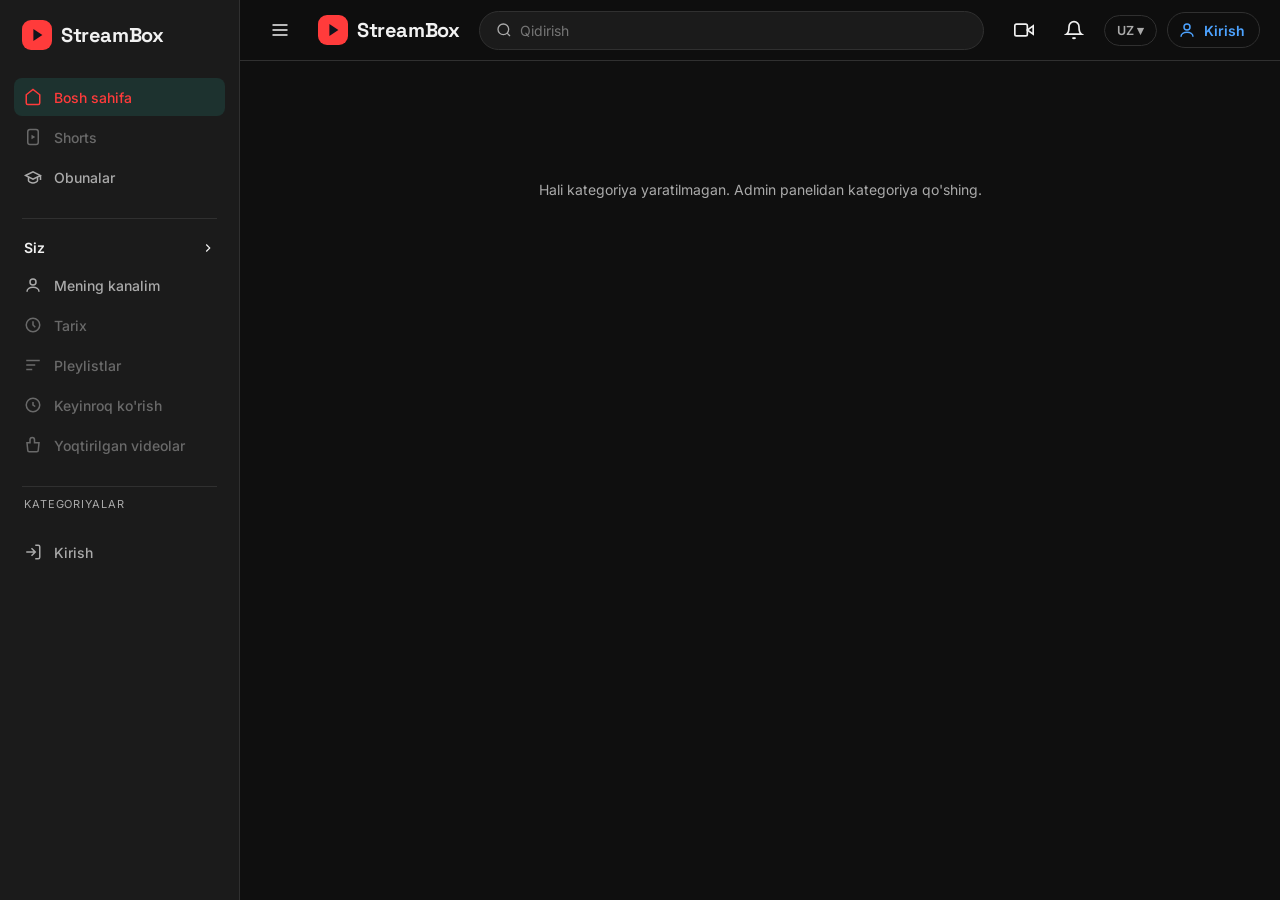
==== home.html @ 116dffca "Ilk commit: kodlar tayyor" ====
<!DOCTYPE html>
<html lang="uz">
<head>
<meta charset="UTF-8">
<meta name="viewport" content="width=device-width, initial-scale=1.0">
<title>StreamBox — Video ulashish va tomosha qilish platformasi</title>
<meta name="description" content="StreamBox — bepul video tomosha qiling, o'z kanalingizni oching, video yuklang va auditoriyangizni toping. O'zbekiston uchun video platforma.">
<meta name="keywords" content="StreamBox, video platforma, video tomosha qilish, video yuklash, onlayn video, kanal ochish">
<meta name="robots" content="index, follow">
<link rel="canonical" href="https://streambox.uz/home.html">
<link rel="icon" type="image/svg+xml" href="img/favicon.svg">

<meta property="og:type" content="website">
<meta property="og:site_name" content="StreamBox">
<meta property="og:title" content="StreamBox — Video ulashish va tomosha qilish platformasi">
<meta property="og:description" content="Bepul video tomosha qiling, o'z kanalingizni oching va video yuklang.">
<meta property="og:url" content="https://streambox.uz/home.html">
<meta property="og:image" content="https://streambox.uz/img/og-cover.png">

<meta name="twitter:card" content="summary_large_image">
<meta name="twitter:title" content="StreamBox — Video ulashish platformasi">
<meta name="twitter:description" content="Bepul video tomosha qiling, o'z kanalingizni oching va video yuklang.">

<link rel="stylesheet" href="css/style.css">
</head>
<body>

<div class="app-shell">
  <aside class="sidebar">
    <div class="logo"><div class="logo-mark"></div>StreamBox</div>

    <div class="nav-group">
      <a href="home.html" class="nav-item active">
        <svg width="18" height="18" viewBox="0 0 24 24" fill="none" stroke="currentColor" stroke-width="2"><path d="M3 9l9-7 9 7v11a2 2 0 01-2 2H5a2 2 0 01-2-2z"/></svg>
        <span data-i18n="home">Bosh sahifa</span>
      </a>
      <a href="#" class="nav-item disabled">
        <svg width="18" height="18" viewBox="0 0 24 24" fill="none" stroke="currentColor" stroke-width="2"><rect x="5" y="2" width="14" height="20" rx="3"/><path d="M10 9l5 3-5 3z" fill="currentColor" stroke="none"/></svg>
        <span data-i18n="shorts">Shorts</span>
      </a>
      <a href="#" class="nav-item" id="subsNavItem">
        <svg width="18" height="18" viewBox="0 0 24 24" fill="none" stroke="currentColor" stroke-width="2"><path d="M22 10v6M2 10l10-5 10 5-10 5z"/><path d="M6 12v5c0 1 3 3 6 3s6-2 6-3v-5"/></svg>
        <span data-i18n="subscriptions">Obunalar</span>
      </a>
    </div>

    <div class="sidebar-divider"></div>

    <div class="nav-group">
      <div class="sidebar-toggle" id="youToggle">
        <span data-i18n="you">Siz</span>
        <svg width="14" height="14" viewBox="0 0 24 24" fill="none" stroke="currentColor" stroke-width="2"><path d="M9 18l6-6-6-6"/></svg>
      </div>
      <a href="#" class="nav-item" id="myChannelItem">
        <svg width="18" height="18" viewBox="0 0 24 24" fill="none" stroke="currentColor" stroke-width="2"><circle cx="12" cy="8" r="4"/><path d="M4 21c0-4 4-6 8-6s8 2 8 6"/></svg>
        <span data-i18n="my_channel">Mening kanalim</span>
      </a>
      <a href="#" class="nav-item disabled">
        <svg width="18" height="18" viewBox="0 0 24 24" fill="none" stroke="currentColor" stroke-width="2"><circle cx="12" cy="12" r="9"/><path d="M12 7v5l3 3"/></svg>
        <span data-i18n="history">Tarix</span>
      </a>
      <a href="#" class="nav-item disabled">
        <svg width="18" height="18" viewBox="0 0 24 24" fill="none" stroke="currentColor" stroke-width="2"><path d="M3 6h18M3 12h12M3 18h8"/></svg>
        <span data-i18n="playlists">Pleylistlar</span>
      </a>
      <a href="#" class="nav-item disabled">
        <svg width="18" height="18" viewBox="0 0 24 24" fill="none" stroke="currentColor" stroke-width="2"><path d="M12 8v4l3 2"/><circle cx="12" cy="12" r="9"/></svg>
        <span data-i18n="watch_later">Keyinroq ko'rish</span>
      </a>
      <a href="#" class="nav-item disabled">
        <svg width="18" height="18" viewBox="0 0 24 24" fill="none" stroke="currentColor" stroke-width="2"><path d="M14 9V5a3 3 0 00-6 0v4H4l1 10a2 2 0 002 2h10a2 2 0 002-2l1-10h-6z"/></svg>
        <span data-i18n="liked_videos">Yoqtirilgan videolar</span>
      </a>
    </div>

    <div class="sidebar-divider"></div>

    <div class="nav-group">
      <div class="nav-label" data-i18n="categories">Kategoriyalar</div>
      <div id="sidebarCategories"></div>
    </div>

    <div class="nav-group" id="authNavGroup" style="margin-top:auto;"></div>
  </aside>

  <div class="main">
    <div class="topbar">
      <div class="topbar-left">
        <button class="hamburger-btn">
          <svg width="20" height="20" viewBox="0 0 24 24" fill="none" stroke="currentColor" stroke-width="2"><path d="M3 6h18M3 12h18M3 18h18"/></svg>
        </button>
        <div class="logo"><div class="logo-mark"></div>StreamBox</div>
      </div>

      <div class="topbar-center">
        <div class="search-box">
          <svg width="16" height="16" viewBox="0 0 24 24" fill="none" stroke="currentColor" stroke-width="2"><circle cx="11" cy="11" r="8"/><path d="M21 21l-4.35-4.35"/></svg>
          <input type="text" id="searchInput" placeholder="Qidirish" data-i18n-placeholder="search_placeholder">
        </div>
      </div>

      <div class="topbar-right">
        <button class="icon-btn" id="uploadBtn" title="Video yuklash">
          <svg width="20" height="20" viewBox="0 0 24 24" fill="none" stroke="currentColor" stroke-width="2"><path d="M23 7l-7 5 7 5V7z"/><rect x="1" y="5" width="15" height="14" rx="2"/></svg>
        </button>
        <button class="icon-btn" id="bellBtn" title="Bildirishnomalar">
          <svg width="20" height="20" viewBox="0 0 24 24" fill="none" stroke="currentColor" stroke-width="2"><path d="M18 8a6 6 0 00-12 0c0 7-3 9-3 9h18s-3-2-3-9"/><path d="M13.73 21a2 2 0 01-3.46 0"/></svg>
          <span class="dot" id="bellDot" style="display:none;"></span>
        </button>
        <div id="langSwitchMount"></div>
        <div id="rightAuthSlot"></div>
      </div>
    </div>

    <div class="categories-row" id="categoriesRow"></div>

    <div class="video-grid" id="videoGrid">
      <div class="loading-state" data-i18n="loading">Yuklanmoqda...</div>
    </div>
  </div>
</div>

<script src="js/api.js"></script>
<script src="js/i18n.js"></script>
<script src="js/layout.js"></script>
<script src="js/home.js"></script>
</body>
</html>
---- css/style.css ----
/* ============================================================
   StreamBox — design tokens
   Theme: dark cinema surface, teal signal accent, gold highlight
   Display: Space Grotesk / Body: Inter / Data: IBM Plex Mono
============================================================ */

@import url('https://fonts.googleapis.com/css2?family=Space+Grotesk:wght@500;600;700&family=Inter:wght@400;500;600&family=IBM+Plex+Mono:wght@500&display=swap');

:root {
  --bg: #0f0f0f;
  --surface: #1b1b1b;
  --surface-hover: #272727;
  --border: #303030;
  --text: #f1f1f1;
  --text-dim: #aaaaaa;
  --accent: #ff3b3b;
  --accent-dim: #c22626;
  --gold: #f5b700;
  --danger: #ff5a5a;

  --font-display: 'Space Grotesk', sans-serif;
  --font-body: 'Inter', sans-serif;
  --font-mono: 'IBM Plex Mono', monospace;

  --radius: 10px;
  --sidebar-w: 240px;
}

* { box-sizing: border-box; }

body {
  margin: 0;
  background: var(--bg);
  color: var(--text);
  font-family: var(--font-body);
  -webkit-font-smoothing: antialiased;
}

a { color: inherit; text-decoration: none; }
button { font-family: inherit; cursor: pointer; }
input, textarea { font-family: inherit; }

::selection { background: var(--accent-dim); color: #fff; }

/* ---------- Logo / signature mark ---------- */
.logo {
  display: flex;
  align-items: center;
  gap: 9px;
  font-family: var(--font-display);
  font-weight: 700;
  font-size: 20px;
  letter-spacing: -0.02em;
}
.logo-mark {
  width: 30px;
  height: 30px;
  border-radius: 9px;
  background: var(--accent);
  position: relative;
  flex-shrink: 0;
  transition: border-radius .25s ease;
}
.logo-mark::after {
  content: "";
  position: absolute;
  top: 50%; left: 50%;
  width: 0; height: 0;
  border-style: solid;
  border-width: 6px 0 6px 9px;
  border-color: transparent transparent transparent #12141c;
  transform: translate(-40%, -50%);
}
.logo:hover .logo-mark { border-radius: 50%; }

/* ---------- Auth pages (login / register / verify) ---------- */
.auth-shell {
  min-height: 100vh;
  display: grid;
  grid-template-columns: 1fr 1fr;
}
@media (max-width: 860px) {
  .auth-shell { grid-template-columns: 1fr; }
  .auth-visual { display: none; }
}

.auth-visual {
  background:
    radial-gradient(circle at 25% 20%, rgba(45,212,191,.18), transparent 45%),
    radial-gradient(circle at 80% 75%, rgba(245,183,0,.12), transparent 40%),
    #0d0f16;
  display: flex;
  flex-direction: column;
  justify-content: center;
  padding: 64px;
  position: relative;
  overflow: hidden;
  border-right: 1px solid var(--border);
}
.auth-visual .scanline {
  position: absolute;
  inset: 0;
  background: repeating-linear-gradient(
    to bottom,
    rgba(255,255,255,0.02) 0px,
    rgba(255,255,255,0.02) 1px,
    transparent 1px,
    transparent 3px
  );
  pointer-events: none;
}
.auth-visual h1 {
  font-family: var(--font-display);
  font-size: 42px;
  line-height: 1.15;
  max-width: 420px;
  margin: 28px 0 12px;
}
.auth-visual p {
  color: var(--text-dim);
  max-width: 380px;
  font-size: 15px;
  line-height: 1.6;
}

.auth-form-col {
  display: flex;
  align-items: center;
  justify-content: center;
  padding: 40px 24px;
}
.auth-card { width: 100%; max-width: 380px; }
.auth-card .logo { margin-bottom: 32px; }
.auth-card h2 {
  font-family: var(--font-display);
  font-size: 26px;
  margin: 0 0 6px;
}
.auth-card .sub {
  color: var(--text-dim);
  font-size: 14px;
  margin: 0 0 28px;
}

.field { margin-bottom: 16px; }
.field label {
  display: block;
  font-size: 13px;
  color: var(--text-dim);
  margin-bottom: 6px;
}
.field input {
  width: 100%;
  background: var(--surface);
  border: 1px solid var(--border);
  border-radius: var(--radius);
  padding: 12px 14px;
  color: var(--text);
  font-size: 14px;
  outline: none;
  transition: border-color .15s ease;
}
.field input:focus { border-color: var(--accent); }
.field-row { display: flex; gap: 12px; }
.field-row .field { flex: 1; }

.btn-primary {
  width: 100%;
  background: var(--accent);
  color: #08221e;
  border: none;
  border-radius: var(--radius);
  padding: 13px;
  font-weight: 600;
  font-size: 14px;
  transition: filter .15s ease, transform .1s ease;
}
.btn-primary:hover { filter: brightness(1.08); }
.btn-primary:active { transform: scale(.98); }
.btn-primary:disabled { opacity: .5; cursor: not-allowed; }

.auth-alt {
  text-align: center;
  margin-top: 20px;
  font-size: 13px;
  color: var(--text-dim);
}
.auth-alt a { color: var(--accent); font-weight: 500; }

.form-msg {
  font-size: 13px;
  border-radius: 8px;
  padding: 10px 12px;
  margin-bottom: 16px;
  display: none;
}
.form-msg.error { background: rgba(255,90,90,.1); color: var(--danger); display: block; }
.form-msg.success { background: rgba(45,212,191,.1); color: var(--accent); display: block; }

.code-inputs { display: flex; gap: 10px; margin-bottom: 20px; }
.code-inputs input {
  width: 44px; height: 52px;
  text-align: center;
  font-family: var(--font-mono);
  font-size: 20px;
  background: var(--surface);
  border: 1px solid var(--border);
  border-radius: 8px;
  color: var(--text);
}
.code-inputs input:focus { border-color: var(--accent); outline: none; }

/* ---------- App shell (home / video pages) ---------- */
.app-shell { display: flex; min-height: 100vh; }

.sidebar {
  width: var(--sidebar-w);
  background: var(--surface);
  border-right: 1px solid var(--border);
  padding: 20px 14px;
  position: sticky;
  top: 0;
  height: 100vh;
  flex-shrink: 0;
}
.sidebar .logo { padding: 0 8px; margin-bottom: 28px; }
.nav-group { margin-bottom: 22px; }
.nav-label {
  font-size: 11px;
  text-transform: uppercase;
  letter-spacing: .08em;
  color: var(--text-dim);
  padding: 0 10px;
  margin-bottom: 8px;
}
.nav-item {
  display: flex;
  align-items: center;
  gap: 12px;
  padding: 10px 10px;
  border-radius: 8px;
  color: var(--text-dim);
  font-size: 14px;
  font-weight: 500;
  margin-bottom: 2px;
  transition: background .12s ease, color .12s ease;
}
.nav-item svg { flex-shrink: 0; }
.nav-item:hover { background: var(--surface-hover); color: var(--text); }
.nav-item.active { background: rgba(45,212,191,.12); color: var(--accent); }

.main {
  flex: 1;
  min-width: 0;
}

.topbar {
  display: flex;
  align-items: center;
  justify-content: space-between;
  gap: 20px;
  padding: 10px 20px;
  border-bottom: 1px solid var(--border);
  position: sticky;
  top: 0;
  background: rgba(15,15,15,.92);
  backdrop-filter: blur(8px);
  z-index: 5;
}
.topbar-left { display: flex; align-items: center; gap: 18px; flex-shrink: 0; }
.topbar-center { flex: 1; display: flex; justify-content: center; }
.topbar-right { display: flex; align-items: center; gap: 10px; flex-shrink: 0; }

.hamburger-btn {
  background: none; border: none; color: var(--text);
  width: 40px; height: 40px; border-radius: 50%;
  display: flex; align-items: center; justify-content: center;
}
.hamburger-btn:hover { background: var(--surface-hover); }

.search-box {
  width: 100%;
  max-width: 600px;
  display: flex;
  align-items: center;
  background: var(--surface);
  border: 1px solid var(--border);
  border-radius: 999px;
  padding: 0 16px;
}
.search-box input {
  flex: 1;
  background: none;
  border: none;
  outline: none;
  color: var(--text);
  padding: 10px 8px;
  font-size: 14px;
}
.search-box svg { color: var(--text-dim); flex-shrink: 0; }

.icon-btn {
  width: 40px; height: 40px;
  border-radius: 50%;
  background: none;
  border: none;
  color: var(--text);
  display: flex; align-items: center; justify-content: center;
  position: relative;
}
.icon-btn:hover { background: var(--surface-hover); }
.icon-btn .dot {
  position: absolute; top: 6px; right: 7px;
  width: 8px; height: 8px; border-radius: 50%;
  background: var(--accent);
  border: 2px solid var(--bg);
}

.avatar-btn {
  width: 34px; height: 34px;
  border-radius: 50%;
  background: linear-gradient(135deg, var(--accent), var(--gold));
  border: none;
  color: #1a0000;
  font-family: var(--font-display);
  font-weight: 700;
  font-size: 14px;
  flex-shrink: 0;
}

.btn-login {
  display: flex; align-items: center; gap: 8px;
  border: 1px solid var(--border);
  background: none;
  color: #4da3ff;
  border-radius: 999px;
  padding: 8px 14px 8px 10px;
  font-size: 14px;
  font-weight: 600;
  white-space: nowrap;
}
.btn-login:hover { background: rgba(77,163,255,.08); }

/* ---------- sidebar section headers / placeholder items ---------- */
.sidebar-divider { height: 1px; background: var(--border); margin: 10px 8px; }
.sidebar-toggle {
  display: flex; align-items: center; justify-content: space-between;
  padding: 10px 10px; color: var(--text); font-size: 14px; font-weight: 600;
  cursor: pointer; border-radius: 8px;
}
.sidebar-toggle:hover { background: var(--surface-hover); }
.nav-item.disabled { opacity: .55; cursor: default; }
.nav-item .live-dot {
  width: 7px; height: 7px; border-radius: 50%;
  background: var(--accent); margin-left: auto;
}

.categories-row {
  display: flex;
  gap: 10px;
  padding: 16px 28px 0;
  overflow-x: auto;
}
.chip {
  white-space: nowrap;
  padding: 8px 16px;
  border-radius: 999px;
  background: var(--surface);
  border: 1px solid var(--border);
  color: var(--text-dim);
  font-size: 13px;
  font-weight: 500;
}
.chip.active { background: var(--text); color: var(--bg); border-color: var(--text); }

.video-grid {
  display: grid;
  grid-template-columns: repeat(auto-fill, minmax(260px, 1fr));
  gap: 24px;
  padding: 24px 28px 60px;
}

.video-card { cursor: pointer; }
.thumb-wrap {
  position: relative;
  border-radius: var(--radius);
  overflow: hidden;
  aspect-ratio: 16/9;
  background: var(--surface);
  border: 1px solid var(--border);
}
.thumb-wrap img {
  width: 100%; height: 100%;
  object-fit: cover;
  display: block;
  transition: transform .3s ease;
}
.video-card:hover .thumb-wrap img { transform: scale(1.04); }

.thumb-wrap .scan {
  position: absolute; inset: 0;
  background: repeating-linear-gradient(to bottom, rgba(45,212,191,0) 0%, rgba(45,212,191,.15) 50%, rgba(45,212,191,0) 100%);
  background-size: 100% 200%;
  opacity: 0;
  transition: opacity .2s ease;
  pointer-events: none;
}
.video-card:hover .scan { opacity: 1; animation: scan-move 1.1s linear infinite; }
@keyframes scan-move { from { background-position-y: 0%; } to { background-position-y: 200%; } }

.duration-badge {
  position: absolute;
  bottom: 8px; right: 8px;
  background: rgba(0,0,0,.75);
  color: #fff;
  font-family: var(--font-mono);
  font-size: 11px;
  padding: 2px 6px;
  border-radius: 4px;
}
.play-badge {
  position: absolute;
  top: 50%; left: 50%;
  transform: translate(-50%,-50%) scale(.8);
  width: 46px; height: 46px;
  border-radius: 50%;
  background: rgba(18,20,28,.55);
  border: 1px solid rgba(255,255,255,.3);
  display: flex; align-items: center; justify-content: center;
  opacity: 0;
  transition: opacity .2s ease, transform .2s ease, border-radius .2s ease;
}
.video-card:hover .play-badge { opacity: 1; transform: translate(-50%,-50%) scale(1); border-radius: 30%; }

.video-meta { display: flex; gap: 10px; margin-top: 10px; }
.channel-avatar {
  width: 34px; height: 34px;
  border-radius: 50%;
  background: var(--surface-hover);
  flex-shrink: 0;
  object-fit: cover;
}
.video-info h3 {
  font-size: 14px;
  font-weight: 600;
  margin: 0 0 4px;
  line-height: 1.35;
  display: -webkit-box;
  -webkit-line-clamp: 2;
  -webkit-box-orient: vertical;
  overflow: hidden;
}
.video-info .channel-name { font-size: 12.5px; color: var(--text-dim); margin: 0 0 2px; }
.video-info .stats {
  font-size: 12px;
  color: var(--text-dim);
  font-family: var(--font-mono);
  margin: 0;
}

.empty-state, .loading-state {
  grid-column: 1 / -1;
  text-align: center;
  color: var(--text-dim);
  padding: 80px 20px;
  font-size: 14px;
}

/* ---------- Watch page ---------- */
.watch-wrap {
  max-width: 1100px;
  margin: 0 auto;
  padding: 24px 28px 60px;
}
.player {
  width: 100%;
  aspect-ratio: 16/9;
  background: #000;
  border-radius: var(--radius);
  overflow: hidden;
  border: 1px solid var(--border);
}
.player video { width: 100%; height: 100%; }

.watch-title {
  font-family: var(--font-display);
  font-size: 22px;
  margin: 18px 0 10px;
}
.watch-subrow {
  display: flex;
  justify-content: space-between;
  align-items: center;
  flex-wrap: wrap;
  gap: 12px;
  padding-bottom: 16px;
  border-bottom: 1px solid var(--border);
}
.watch-channel { display: flex; align-items: center; gap: 12px; }
.watch-channel .channel-avatar { width: 44px; height: 44px; }
.watch-channel .name { font-weight: 600; font-size: 14px; }

.btn-subscribe {
  background: var(--accent);
  color: #08221e;
  border: none;
  border-radius: 999px;
  padding: 10px 20px;
  font-weight: 600;
  font-size: 13px;
}
.btn-ghost {
  background: var(--surface);
  border: 1px solid var(--border);
  color: var(--text);
  border-radius: 999px;
  padding: 10px 18px;
  font-size: 13px;
  font-weight: 500;
  display: flex; align-items: center; gap: 6px;
}

.watch-desc {
  background: var(--surface);
  border: 1px solid var(--border);
  border-radius: var(--radius);
  padding: 16px;
  margin-top: 16px;
  font-size: 13.5px;
  line-height: 1.6;
  color: var(--text-dim);
  font-family: var(--font-mono);
}
.watch-desc .stats-line { color: var(--text); margin-bottom: 8px; font-weight: 500; }

.tag-row { display: flex; gap: 8px; flex-wrap: wrap; margin-top: 14px; }
.tag-pill {
  font-size: 12px;
  color: var(--accent);
  background: rgba(45,212,191,.1);
  padding: 5px 10px;
  border-radius: 999px;
}

/* ---------- Comments ---------- */
.comments-section { margin-top: 28px; }
.comments-section h3 { font-size: 16px; margin: 0 0 16px; }
.comment-input-row { display: flex; align-items: center; gap: 12px; margin-bottom: 20px; }
.comment-input-row .channel-avatar { width: 38px; height: 38px; font-size: 14px; flex-shrink: 0; }
.comment-input-row input {
  width: 100%;
  background: none;
  border: none;
  border-bottom: 1px solid var(--border);
  padding: 8px 2px;
  color: var(--text);
  font-size: 14px;
  outline: none;
}
.comment-input-row input:focus { border-color: var(--accent); }
.comment-item { display: flex; gap: 12px; margin-bottom: 18px; }
.comment-item .channel-avatar { width: 38px; height: 38px; font-size: 14px; flex-shrink: 0; }
.comment-meta { font-size: 12.5px; color: var(--text-dim); margin: 0 0 4px; }
.comment-text { font-size: 14px; margin: 0; line-height: 1.5; }
.comments-empty { color: var(--text-dim); font-size: 13.5px; }

/* ---------- Notifications dropdown ---------- */
.notif-panel {
  position: absolute;
  top: 48px; right: 0;
  width: 320px;
  max-height: 420px;
  overflow-y: auto;
  background: var(--surface);
  border: 1px solid var(--border);
  border-radius: var(--radius);
  box-shadow: 0 12px 30px rgba(0,0,0,.4);
  z-index: 20;
}
.notif-item { padding: 12px 16px; border-bottom: 1px solid var(--border); }
.notif-item:last-child { border-bottom: none; }
.notif-text { font-size: 13.5px; margin: 0 0 4px; color: var(--text); }
.notif-time { font-size: 11.5px; color: var(--text-dim); margin: 0; font-family: var(--font-mono); }
.notif-empty { padding: 24px; text-align: center; color: var(--text-dim); font-size: 13px; }
.icon-btn { position: relative; }

.account-menu { width: 260px; padding: 8px 0; }
.account-menu-head { display: flex; align-items: center; gap: 12px; padding: 10px 16px 14px; }
.account-menu-head .channel-avatar { width: 42px; height: 42px; flex-shrink: 0; }
.account-menu-name { font-size: 14px; font-weight: 600; margin: 0 0 2px; }
.account-menu-email { font-size: 12px; color: var(--text-dim); margin: 0; }
.account-menu-divider { height: 1px; background: var(--border); margin: 4px 0; }
.account-menu-item {
  display: flex; align-items: center; gap: 12px;
  padding: 11px 16px;
  font-size: 13.5px;
  color: var(--text);
}
.account-menu-item:hover { background: var(--surface-hover); }

/* ---------- Channel page ---------- */
.channel-banner {
  width: 100%;
  aspect-ratio: 6/1;
  background: linear-gradient(120deg, var(--surface-hover), var(--surface));
  border-radius: var(--radius);
  overflow: hidden;
  border: 1px solid var(--border);
}
.channel-banner img { width: 100%; height: 100%; object-fit: cover; }
.channel-header {
  display: flex;
  align-items: center;
  gap: 20px;
  padding: 20px 4px 24px;
  flex-wrap: wrap;
}
.channel-header .channel-avatar { width: 88px; height: 88px; border: 3px solid var(--bg); }
.channel-header h1 { font-family: var(--font-display); font-size: 26px; margin: 0 0 6px; }
.channel-header .sub { color: var(--text-dim); font-size: 13.5px; margin: 0; }
.channel-header .actions { margin-left: auto; display: flex; gap: 10px; }
.channel-tabs {
  display: flex; gap: 24px;
  border-bottom: 1px solid var(--border);
  padding: 0 4px;
  margin-bottom: 20px;
}
.channel-tab {
  padding: 12px 2px;
  color: var(--text-dim);
  font-size: 14px;
  font-weight: 500;
  border-bottom: 2px solid transparent;
}
.channel-tab.active { color: var(--text); border-color: var(--accent); }

/* ---------- Forms (upload / create-channel) ---------- */
.form-page { max-width: 640px; margin: 0 auto; padding: 32px 20px 60px; }
.form-page h1 { font-family: var(--font-display); font-size: 24px; margin: 0 0 24px; }
.form-card {
  background: var(--surface);
  border: 1px solid var(--border);
  border-radius: var(--radius);
  padding: 24px;
}
.field textarea {
  width: 100%;
  background: var(--surface);
  border: 1px solid var(--border);
  border-radius: var(--radius);
  padding: 12px 14px;
  color: var(--text);
  font-size: 14px;
  outline: none;
  resize: vertical;
  min-height: 90px;
  font-family: inherit;
}
.field textarea:focus { border-color: var(--accent); }
.field select {
  width: 100%;
  background: var(--surface);
  border: 1px solid var(--border);
  border-radius: var(--radius);
  padding: 12px 14px;
  color: var(--text);
  font-size: 14px;
  outline: none;
}
.file-drop {
  border: 1.5px dashed var(--border);
  border-radius: var(--radius);
  padding: 24px;
  text-align: center;
  color: var(--text-dim);
  font-size: 13.5px;
  cursor: pointer;
  transition: border-color .15s ease, color .15s ease;
}
.file-drop:hover { border-color: var(--accent); color: var(--text); }
.file-drop.has-file { border-color: var(--accent); color: var(--accent); }
.file-drop input { display: none; }
.upload-progress { font-size: 12.5px; color: var(--text-dim); margin-top: 6px; font-family: var(--font-mono); }

/* ---------- Subscriptions / channel grid ---------- */
.channel-card-grid {
  display: grid;
  grid-template-columns: repeat(auto-fill, minmax(220px, 1fr));
  gap: 18px;
  padding: 24px 28px 60px;
}
.channel-card {
  display: flex;
  flex-direction: column;
  align-items: center;
  text-align: center;
  gap: 10px;
  background: var(--surface);
  border: 1px solid var(--border);
  border-radius: var(--radius);
  padding: 22px 16px;
}
.channel-card .channel-avatar { width: 64px; height: 64px; font-size: 20px; }
.channel-card h4 { font-size: 14px; margin: 0; }
.channel-card p { font-size: 12px; color: var(--text-dim); margin: 0; }

/* ---------- Language switcher ---------- */
.lang-switch { position: relative; }
.lang-btn {
  display: flex; align-items: center; gap: 6px;
  background: none; border: 1px solid var(--border);
  color: var(--text-dim);
  border-radius: 999px;
  padding: 7px 12px;
  font-size: 12.5px;
  font-weight: 600;
  text-transform: uppercase;
}
.lang-btn:hover { color: var(--text); border-color: var(--text-dim); }
.lang-menu {
  position: absolute;
  top: 42px; right: 0;
  background: var(--surface);
  border: 1px solid var(--border);
  border-radius: 10px;
  overflow: hidden;
  min-width: 130px;
  box-shadow: 0 12px 30px rgba(0,0,0,.4);
  z-index: 20;
}
.lang-option {
  display: block;
  width: 100%;
  text-align: left;
  padding: 10px 14px;
  background: none;
  border: none;
  color: var(--text);
  font-size: 13.5px;
}
.lang-option:hover { background: var(--surface-hover); }
.lang-option.active { color: var(--accent); font-weight: 600; }
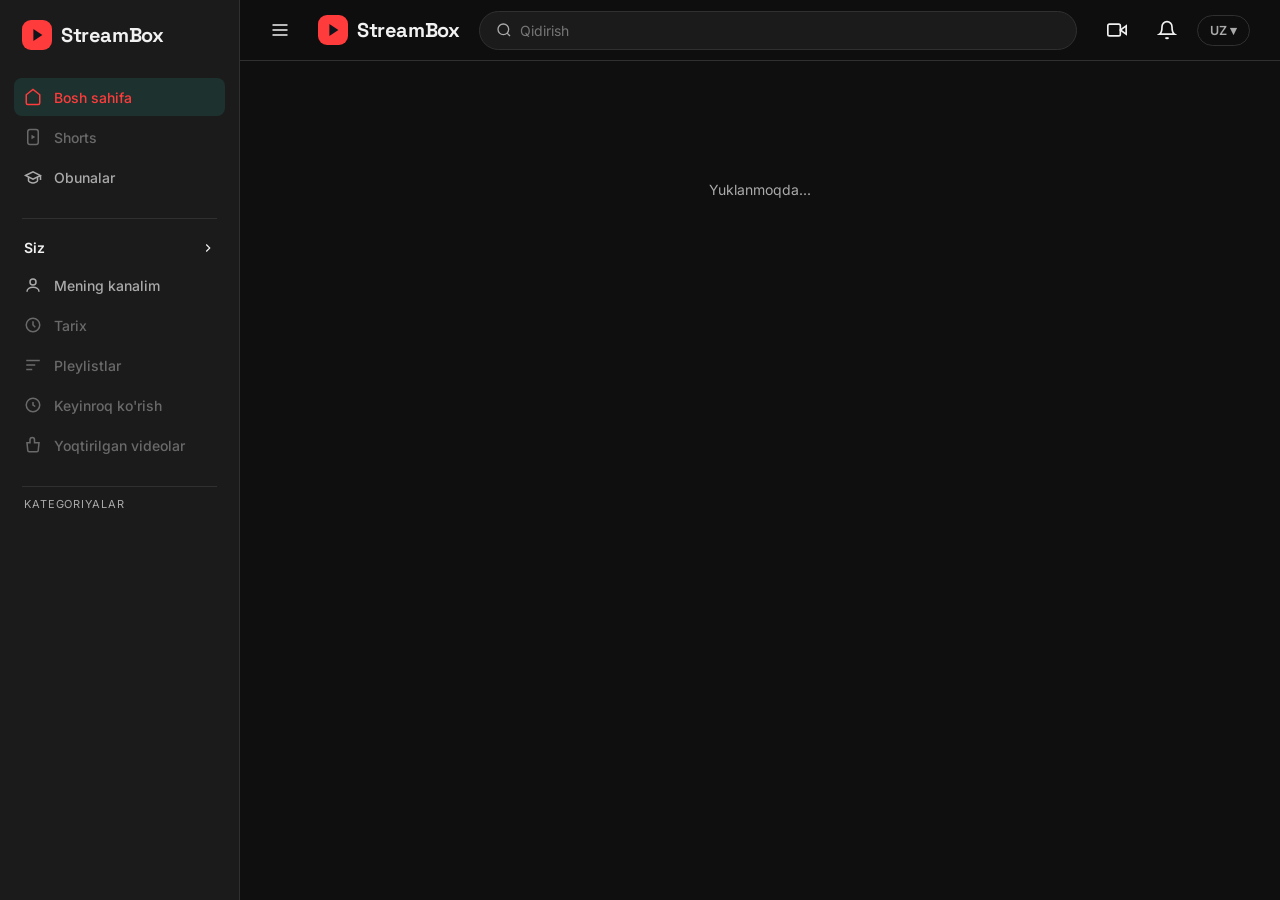
==== commit 2d14d1f6: "barcha kodlar" ====
--- a/home.html
+++ b/home.html
@@ -42,6 +42,7 @@
         <svg width="18" height="18" viewBox="0 0 24 24" fill="none" stroke="currentColor" stroke-width="2"><path d="M22 10v6M2 10l10-5 10 5-10 5z"/><path d="M6 12v5c0 1 3 3 6 3s6-2 6-3v-5"/></svg>
         <span data-i18n="subscriptions">Obunalar</span>
       </a>
+      <div id="sidebarSubscriptions" style="margin-top:2px;"></div>
     </div>
 
     <div class="sidebar-divider"></div>
--- a/css/style.css
+++ b/css/style.css
@@ -341,6 +341,34 @@
 }
 .btn-login:hover { background: rgba(77,163,255,.08); }
 
+.btn-create {
+  display: flex; align-items: center; gap: 8px;
+  border: none;
+  background: var(--surface-hover);
+  color: var(--text);
+  border-radius: 999px;
+  padding: 9px 16px 9px 12px;
+  font-size: 14px;
+  font-weight: 600;
+  white-space: nowrap;
+}
+.btn-create:hover { background: #333; }
+
+/* ---------- Sidebar: real subscribed channels ---------- */
+.sidebar-sub-item {
+  display: flex; align-items: center; gap: 12px;
+  padding: 7px 10px;
+  border-radius: 8px;
+  color: var(--text-dim);
+  font-size: 13.5px;
+}
+.sidebar-sub-item:hover { background: var(--surface-hover); color: var(--text); }
+.sidebar-sub-item img {
+  width: 24px; height: 24px; border-radius: 50%; object-fit: cover; flex-shrink: 0;
+  background: var(--surface-hover);
+}
+.sidebar-sub-empty { padding: 8px 10px; font-size: 12.5px; color: var(--text-dim); }
+
 /* ---------- sidebar section headers / placeholder items ---------- */
 .sidebar-divider { height: 1px; background: var(--border); margin: 10px 8px; }
 .sidebar-toggle {
@@ -739,4 +767,4 @@
   font-size: 13.5px;
 }
 .lang-option:hover { background: var(--surface-hover); }
-.lang-option.active { color: var(--accent); font-weight: 600; }+.lang-option.active { color: var(--accent); font-weight: 600; }
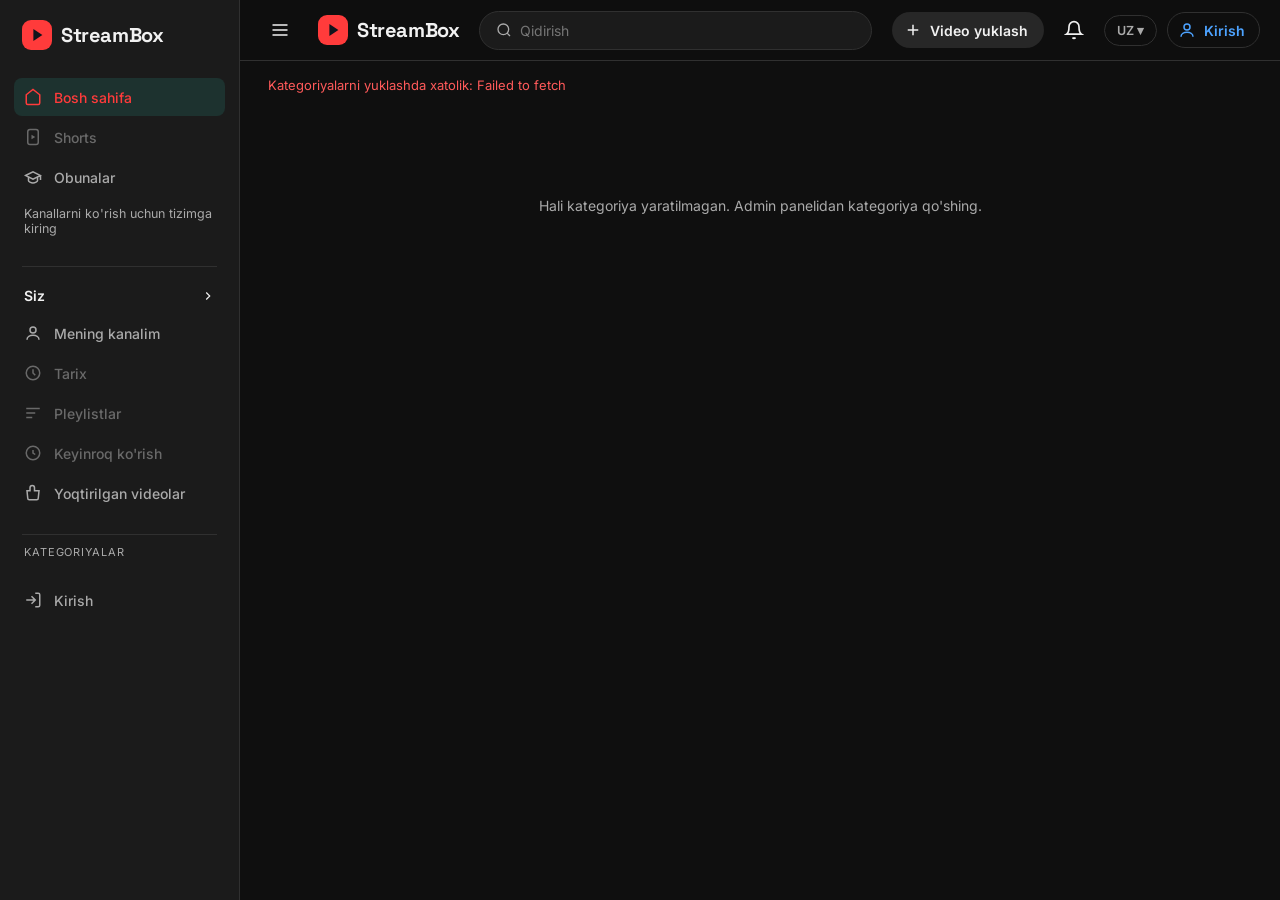
==== commit be2a2766: "project" ====
--- a/home.html
+++ b/home.html
@@ -68,7 +68,7 @@
         <svg width="18" height="18" viewBox="0 0 24 24" fill="none" stroke="currentColor" stroke-width="2"><path d="M12 8v4l3 2"/><circle cx="12" cy="12" r="9"/></svg>
         <span data-i18n="watch_later">Keyinroq ko'rish</span>
       </a>
-      <a href="#" class="nav-item disabled">
+      <a href="liked-videos.html" class="nav-item">
         <svg width="18" height="18" viewBox="0 0 24 24" fill="none" stroke="currentColor" stroke-width="2"><path d="M14 9V5a3 3 0 00-6 0v4H4l1 10a2 2 0 002 2h10a2 2 0 002-2l1-10h-6z"/></svg>
         <span data-i18n="liked_videos">Yoqtirilgan videolar</span>
       </a>
--- a/css/style.css
+++ b/css/style.css
@@ -222,6 +222,13 @@
   top: 0;
   height: 100vh;
   flex-shrink: 0;
+  transition: margin-left .18s ease, opacity .18s ease;
+  overflow-y: auto;
+}
+.sidebar.sidebar-hidden {
+  margin-left: calc(-1 * var(--sidebar-w));
+  opacity: 0;
+  pointer-events: none;
 }
 .sidebar .logo { padding: 0 8px; margin-bottom: 28px; }
 .nav-group { margin-bottom: 22px; }
